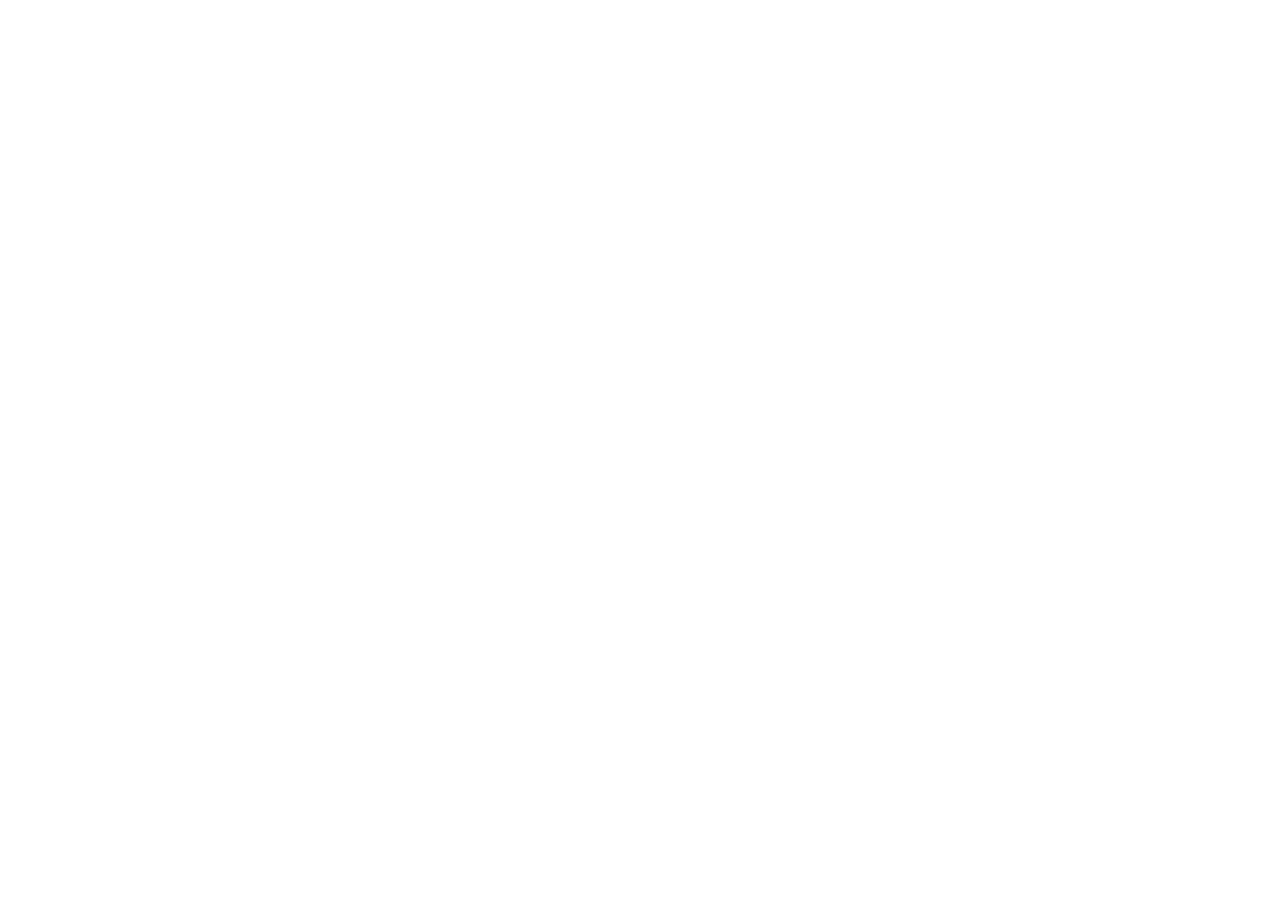
==== blogpage.html @ cca0afe2 "add body" ====
<!DOCTYPE html>
<html>
  <head>
    <meta charset="UTF-8">
    <META name="viewport" content="width=width-device" initial-scale=1.0>
    <link href="styles.css" rel="stylesheet">
    <title>My Blogs</title>
  </head>
</html>
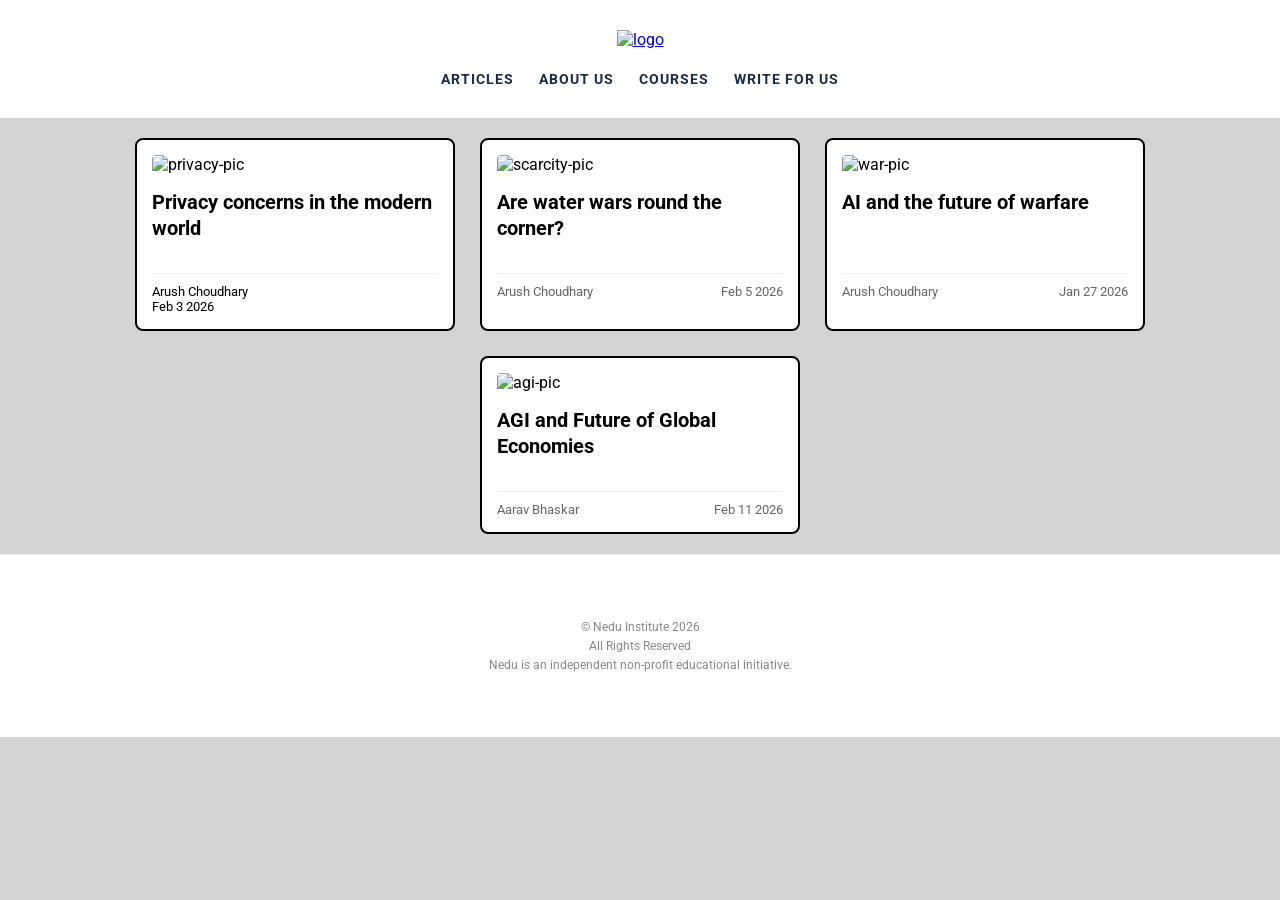
==== commit d3db1c00: "Done" ====
--- a/blogpage.html
+++ b/blogpage.html
@@ -2,8 +2,77 @@
 <html>
   <head>
     <meta charset="UTF-8">
-    <META name="viewport" content="width=width-device" initial-scale=1.0>
-    <link href="styles.css" rel="stylesheet">
-    <title>My Blogs</title>
+    <meta name="viewport" content="width=device-width" initial-scale=1.0>
+    <link href="blogstyle.css" rel="stylesheet">
+    <link rel="icon" href="data:image/svg+xml,<svg xmlns=%22http://www.w3.org viewBox=%220 0 100 100%22><text y=%22.9em%22 font-size=%2290%22>😊</text></svg>">
+    <title>Blog Page</title>
+    <link rel="preconnect" href="https://fonts.googleapis.com">
+    <link rel="preconnect" href="https://fonts.gstatic.com" crossorigin>
+    <link href="https://fonts.googleapis.com/css2?family=Fraunces:ital,opsz,wght@0,9..144,100..900;1,9..144,100..900&family=Roboto:ital,wght@0,100..900;1,100..900&display=swap" rel="stylesheet">
   </head>
+  <body>
+    <header>
+      <a href="index.html">
+        <img src="https://firebasestorage.googleapis.com/v0/b/codedex-io.appspot.com/o/buildAssets%2Fz6WC0aGJqXS8xUaobRCW%2Fchatgpt_image_mar_25__2026__04_08_49_pm-removebg-preview.png?alt=media&token=d91093fe-1194-40c7-b48a-822ed40e98ca" alt="logo" id="pic">
+      </a>
+      <nav>
+        <ul>
+          <li><a class="nav" href="blogpage.html">Articles</a></li>
+          <li><a href="aboutus.html" class="nav">About Us</a></li>   
+          <li><a href="courses.html" class="nav">Courses</a></li>
+          <li><a href="#" class="nav">Write For Us</a></li>
+        </ul>
+      </nav>
+    </header> 
+    <main>
+      <section id="articles">
+        <article>
+          <a href="#">
+          <img src="https://indianliberals.in/wp-content/uploads/2020/10/Encoding-Privacy-in-a-Digital-World.png" alt="privacy-pic" class="article-pics">
+          <h3>Privacy concerns in the modern world</H3>
+          <div class="container-footer">
+            <p>Arush Choudhary</p>
+            <p> Feb 3 2026 </p>
+          </a>
+        </article>
+        
+        <article>
+          <a href="en.wikiepedia.org">
+          <img src="https://peaceforasia.ch/wp-content/uploads/2021/03/cropped-water_crisis_in_india_1561457814.jpeg" alt="scarcity-pic" class="article-pics">
+          <h3>Are water wars round the corner?</h3>
+          <div class="container-footer">
+            <p>Arush Choudhary</p>
+            <p>Feb 5 2026</p>
+          </div>
+        </a>
+        </article>
+        <article>
+          <a href="">
+            <img src="https://tecedu.academy/storage/blog/7ZibMPWf5rwrWjo7eZ7jmFcTNiQhwIYsPhhHFIwz.webp" alt="war-pic" class="article-pics">
+            <h3>AI and the future of warfare</h3>
+            <div class="container-footer">
+              <p>Arush Choudhary</p>
+              <p>Jan 27 2026</p>
+            </div>
+          </a>
+        </article>
+        <article>
+          <a href="">
+            <img src="https://edunomix.blob.core.windows.net/edunomix/dd36d6ad-f2c3-44cb-968e-d90397db861d" alt="agi-pic" class="article-pics">
+            <h3>AGI and Future of Global Economies</h3>
+            <div class="container-footer">
+              <p>Aarav Bhaskar</p>
+              <p>Feb 11 2026</p>
+            </div>
+          </a>
+        </article>  
+      </section>
+    </main>
+    <footer>
+      <p id="footer-top">&copy; Nedu Institute 2026</p>
+      <p>All Rights Reserved</p>
+      <p>Nedu is an independent non-profit educational initiative.</p>
+    </footer>
+  </body>
 </html>
+           
--- a/blogstyle.css
+++ b/blogstyle.css
@@ -0,0 +1,129 @@
+/* --- Global Reset & Clean Background --- */
+* {
+  margin: 0;
+  padding: 0;
+  box-sizing: border-box;
+  font-family: 'Roboto', sans-serif;
+}
+
+body {
+  background-color: #d3d3d3; 
+}
+
+/* --- Header Layout (Logo Top, Nav Bottom) --- */
+header {
+  display: flex;
+  flex-direction: column; /* Forces Logo and Nav to stack vertically */
+  align-items: center;    /* Centers everything */
+  padding: 30px 20px;
+  background-color: #ffffff; /* Removed the grey */
+  gap: 20px;
+}
+
+#pic {
+  width: 280px;
+  height: auto;
+}
+
+nav ul {
+  display: flex;
+  list-style: none;
+  gap: 25px;
+  padding: 0;
+}
+
+.nav, nav ul li a {
+  text-decoration: none;
+  color: #1a2b48;
+  font-weight: 700;
+  text-transform: uppercase;
+  font-size: 0.9rem;
+  letter-spacing: 1px;
+}
+
+/* --- Articles Grid Section --- */
+main {
+  padding: 20px;
+}
+
+#articles {
+  display: flex;
+  flex-wrap: wrap;
+  justify-content: center;
+  gap: 25px;
+  max-width: 1300px;
+  margin: 0 auto;
+}
+
+#articles article {
+  width: 320px;
+  border: 2px solid #000;
+  border-radius: 8px;
+  padding: 15px;
+  background: #fff;
+  transition: transform 0.3s ease;
+}
+
+#articles article:hover {
+  transform: translateY(-8px);
+  box-shadow: 0 10px 20px rgba(0,0,0,0.1);
+}
+
+#articles article a {
+  text-decoration: none;
+  color: #000;
+}
+
+.article-pics {
+  width: 100%;
+  height: 200px;
+  object-fit: cover;
+  border-radius: 4px;
+  margin-bottom: 15px;
+}
+
+h3 {
+  font-size: 1.25rem;
+  line-height: 1.3;
+  margin-bottom: 20px;
+  height: 3.2em; /* Keeps all cards the same height even with short titles */
+  overflow: hidden;
+}
+
+.container-footer {
+  border-top: 1px solid #eee;
+  padding-top: 10px;
+  display: flex;
+  justify-content: space-between;
+  font-size: 0.8rem;
+  color: #666;
+}
+
+/* --- Simple Footer --- */
+footer {
+  text-align: center;
+  padding: 60px 20px;
+  background-color: #ffffff; /* Removed grey from footer too */
+  border-top: 1px solid #eee;
+}
+
+footer p {
+  font-size: 12px;
+  color: #888;
+  margin: 5px 0;
+}
+
+/* --- Mobile Specific Fixes --- */
+@media screen and (max-width: 600px) {
+  #pic {
+    width: 220px;
+  }
+  
+  nav ul {
+    gap: 15px;
+  }
+
+  #articles article {
+    width: 100%; /* Full width cards on mobile */
+  }
+}
